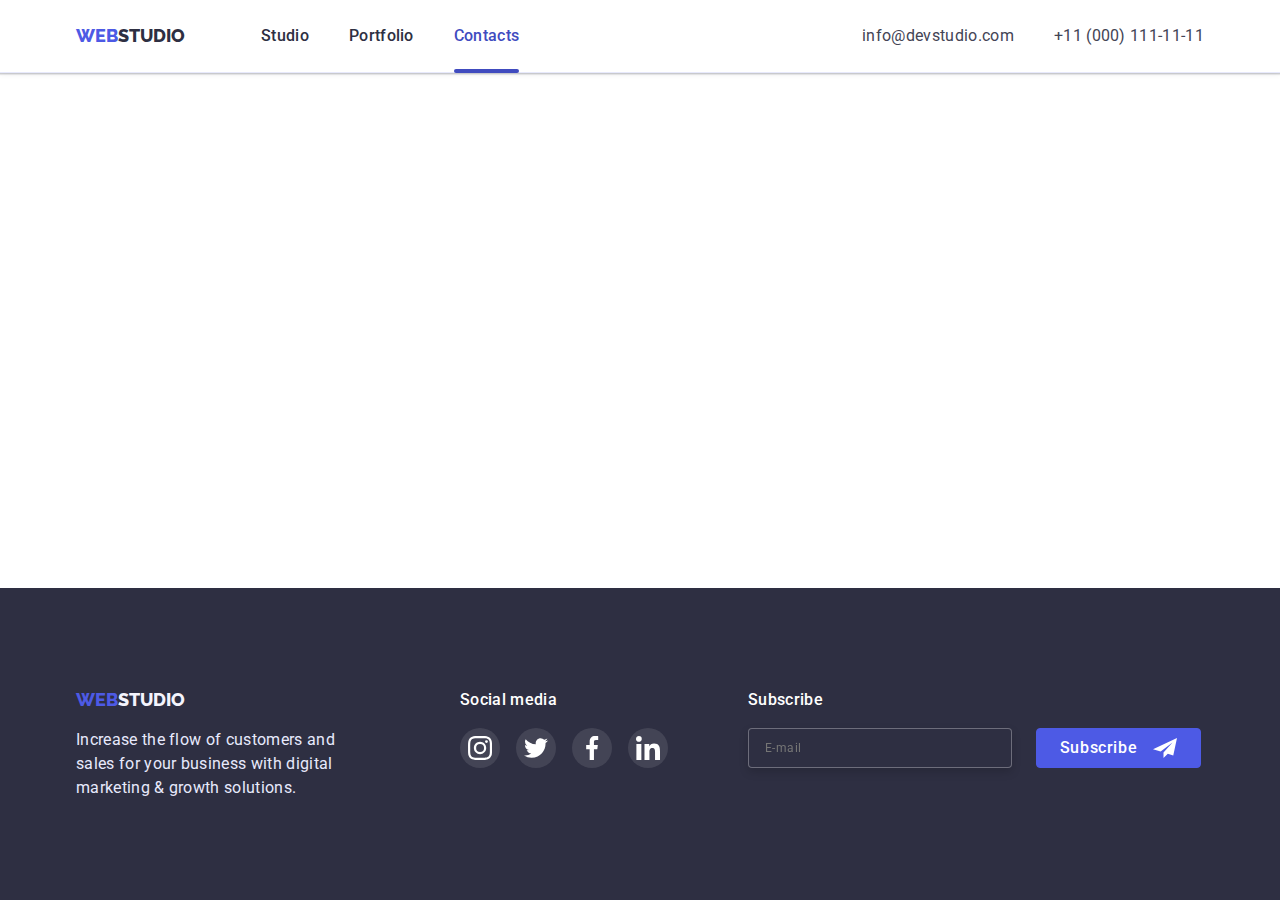
==== contacts.html @ edd35ef9 "git initial commit" ====
<!DOCTYPE html>
<html lang="en">
  <head>
    <meta charset="UTF-8" />
    <meta http-equiv="X-UA-Compatible" content="IE=edge" />
    <meta name="viewport" content="width=device-width, initial-scale=1.0" />
    <title>Main page</title>
    <link rel="preconnect" href="https://fonts.googleapis.com" />
    <link rel="preconnect" href="https://fonts.gstatic.com" crossorigin />
    <link
      href="https://fonts.googleapis.com/css2?family=Raleway:wght@800&family=Roboto:wght@400;500;700&display=swap"
      rel="stylesheet"
    />
    <link
      rel="stylesheet"
      href="https://cdnjs.cloudflare.com/ajax/libs/modern-normalize/1.1.0/modern-normalize.min.css"
    />
    <link rel="stylesheet" href="./css/styles.css" />
  </head>

  <body>
    <header class="header">
      <div class="container header-container">
        <nav class="header-navigation">
          <a class="logo-navigation" href="./index.html"
            >WEB<span class="logo">STUDIO</span></a
          >
          <ul class="header-list">
            <li class="header-list-item">
              <a class="nav-link" href="./index.html">Studio</a>
            </li>
            <li>
              <a class="nav-link" href="./portfolio.html">Portfolio</a>
            </li>
            <li>
              <a class="nav-link active" href="./contacts.html">Contacts</a>
            </li>
          </ul>
        </nav>

        <address class="header-address">
          <ul class="address-list">
            <li>
              <a class="address-link" href="mailto:info@devstudio.com"
                >info@devstudio.com</a
              >
            </li>
            <li>
              <a class="address-link" href="tel:+110001111111"
                >+11 (000) 111-11-11</a
              >
            </li>
          </ul>
        </address>
      </div>
    </header>
    <main></main>
    <!-- Page footer -->
    <footer class="footer">
      <div class="footer-container">
        <div class="footer-section">
          <a class="navi-footer link" href="./index.html"
            >WEB<span class="logo-footer">STUDIO</span></a
          >
          <p class="footer-text">
            Increase the flow of customers and sales for your business with
            digital marketing & growth solutions.
          </p>
        </div>
        <div class="footer-soc-section">
          <p class="footer-soc-text">Social media</p>
          <ul class="footer-soc-list">
            <li class="footer-soc-item">
              <a class="footer-soc-link link" href="">
                <svg class="footer-soc-icon" width="24px" height="24px">
                  <use href="./images/icons.svg#icon-instagram-2"></use>
                </svg>
              </a>
            </li>
            <li class="footer-soc-item">
              <a class="footer-soc-link link" href="">
                <svg class="footer-soc-icon" width="24px" height="24px">
                  <use href="./images/icons.svg#icon-twitter-1"></use>
                </svg>
              </a>
            </li>
            <li class="footer-soc-item">
              <a class="footer-soc-link link" href="">
                <svg class="footer-soc-icon" width="24px" height="24px">
                  <use href="./images/icons.svg#icon-facebook-1"></use>
                </svg>
              </a>
            </li>
            <li class="footer-soc-item">
              <a class="footer-soc-link link" href="">
                <svg class="footer-soc-icon" width="24px" height="24px">
                  <use href="./images/icons.svg#icon-linkedin-1"></use>
                </svg>
              </a>
            </li>
          </ul>
        </div>
        <div>
          <p class="footer-subscribe">Subscribe</p>
          <label>
            <input class="footer-email" type="Email" placeholder="E-mail" />
          </label>
        </div>
        <div class="footer-subscribe-btn">
          <button class="subscribe-btn">Subscribe
            <svg class="subscribe-btn-icon" width="24px" height="24px">
              <use href="./images/icons.svg#icon-Frame"></use>
            </svg>
          </button>
        </div>
      </div>
    </footer>
    <script src="./js/modal.js"></script>
  </body>
</html>
---- css/styles.css ----
:root {
  --primary-text-color: #434455;
  --secondary-text-color: #2e2f42;
  --footer-text-color: #e7e9fc;
  --primary-bg-color: #2e2f42;
  --hero-bg-color: rgba(46, 47, 66, 0.7);
  --light-mode-bg: #f4f4fd;
  --active-states-color: #4d5ae5;
  --pressed-state-color: #404bbf;
  --linear-gradient: linear-gradient(
    rgba(46, 47, 66, 0.7),
    rgba(46, 47, 66, 0.7)
  );
  --footer-item-activ: rgba(255, 255, 255, 0.1);
  --footer--item-pressed: #31d0aa;
  --light-slate: #8e8f99;
}

a {
  text-decoration: none;
}

ul {
  list-style: none;
  margin: 0;
  padding-left: 0;
}

p,
h1,
h2,
h3,
h4,
h5,
h6 {
  margin: 0;
}

button {
  cursor: pointer;
}

img {
  display: block;
}

body {
  display: flex;
  flex-direction: column;
  justify-content: space-between;
  min-height: 100vh;
  font-family: "Roboto", sans-serif;
  font-size: 16px;
  color: var(--primary-text-color);
  background-color: #fff;
  margin: 0;
}

.link {
  text-decoration: none;
}

.visually-hidden {
  position: absolute;
  white-space: nowrap;
  width: 1px;
  height: 1px;
  overflow: hidden;
  border: 0;
  padding: 0;
  clip: rect(0, 0, 0, 0);
  clip-path: inset(50%);
  margin: -1px;
}

.container {
  margin: 0 auto;
  padding: 0 15px;
  width: 1158px;
}

.header {
  background-color: #fff;
  border-bottom: 1px solid #e7e9fc;
  box-shadow: 0px 2px 1px rgba(46, 47, 66, 0.08),
    0px 1px 1px rgba(46, 47, 66, 0.16), 0px 1px 6px rgba(46, 47, 66, 0.08);
}

.logo-navigation {
  font-family: "Raleway", sans-serif;
  font-weight: 800;
  font-size: 18px;
  line-height: 1.33;
  text-transform: uppercase;
  color: #4d5ae5;
  margin-right: 76px;
}

.logo {
  color: #2e2f42;
}

.header-container {
  display: flex;
  align-items: center;
  height: 72px;
}

.header-navigation {
  display: flex;
  margin-right: auto;
}

.header-list {
  display: flex;
  gap: 40px;
}

.header-list-item {
  position: relative;
}

.active {
  display: flex;
  align-items: flex-end;
}

.active::after {
  content: "";
  width: 100%;
  height: 4px;
  border-radius: 2px;
  background-color: var(--pressed-state-color);
  position: absolute;
  bottom: -25px;
}

.header-address {
  display: flex;
  align-items: center;
}

.address-list {
  display: flex;
  gap: 40px;
  font-style: normal;
}

.nav-link {
  position: relative;
  font-weight: 500;
  font-size: 16px;
  line-height: 1.5;
  letter-spacing: 0.02em;
  color: var(--secondary-text-color);
  transition-property: color;
  transition-timing-function: cubic-bezier(0.4, 0, 0.2, 1);
  transition-duration: 250ms;
}

.nav-link:hover,
.nav-link:focus,
.nav-link.active {
  color: var(--pressed-state-color);
  }

.address-link:hover,
.address-link:focus {
  color: var(--pressed-state-color);
  }

.address-link {
  font-size: 16px;
  line-height: 1.5;
  letter-spacing: 0.02em;
  color: var(--primary-text-color);
  transition-property: color;
  transition-timing-function: cubic-bezier(0.4, 0, 0.2, 1);
  transition-duration: 250ms;
}

.hero-section {
  display: flex;
  align-items: center;
  text-align: center;
  min-height: 600px;
  max-width: 1440px;
  margin-right: auto;
  margin-left: auto;
  background-color: var(--primary-bg-color);
  background-image: var(--linear-gradient), url(../images/people-office.jpg);
  background-repeat: no-repeat;
  background-position: center;
  background-size: cover;
}

.hero-title {
  width: 496px;
  text-align: center;
  font-size: 56px;
  line-height: 1.07;
  letter-spacing: 0.02em;
  color: #fff;
  margin: 0 auto;
  margin-bottom: 48px;
}

.hero-button {
  font-family: inherit;
  background: var(--active-states-color);
  font-weight: 500;
  font-size: 16px;
  line-height: 24px;
  letter-spacing: 0.04em;
  color: #fff;
  border: none;
  padding: 16px 32px;
  box-shadow: 0px 4px 4px rgba(0, 0, 0, 0.15);
  border-radius: 4px;
  transition-property: background-color, box-shadow;
  transition-timing-function: cubic-bezier(0.4, 0, 0.2, 1);
  transition-duration: 250ms;
}

.hero-button:hover,
.hero-button:focus {
  background-color: var(--pressed-state-color);
  box-shadow: 0px 4px 4px rgba(0, 0, 0, 0.15);
  }

.backdrop {
  position: fixed;
  top: 0;
  width: 100%;
  height: 100%;
  background-color: rgba(46, 47, 66, 0.4);
  transition-timing-function: cubic-bezier(0.4, 0, 0.2, 1);
  transition-duration: 250ms;
}

.modal {
  position: absolute;
  top: 50%;
  left: 50%;
  transform: translate(-50%, -50%);
  width: 408px;
  min-height: 576px;
  background: #fcfcfc;
  box-shadow: 0px 1px 1px rgba(0, 0, 0, 0.14), 0px 1px 3px rgba(0, 0, 0, 0.12),
    0px 2px 1px rgba(0, 0, 0, 0.2);
  border-radius: 4px;
  padding: 24px;
}

.modal-close {
  display: flex;
  align-items: center;
  justify-content: center;
  width: 24px;
  height: 24px;
  border-radius: 50%;
  background: var(--footer-text-color);
  border: 1px solid rgba(0, 0, 0, 0.1);
  margin-left: auto;
  padding: 0;
  transition-property: background-color, fill;
  transition-timing-function: cubic-bezier(0.4, 0, 0.2, 1);
  transition-duration: 250ms;
}

.modal-close:is(:hover, :focus) {
  background-color: var(--active-states-color);
  fill: #fff;
  }

.features-section {
  padding-top: 120px;
  padding-bottom: 120px;
}

.features-rectangle {
  display: flex;
  align-items: center;
  justify-content: center;
  width: 264px;
  height: 112px;
  background: #f4f4fd;
  border-radius: 4px;
  margin-bottom: 8px;
}

.features-icons {
  width: 64px;
  height: 64px;
  fill: currentColor;
}

.features-subtitle,
.team-subtitle,
.filter-subtitle {
  font-weight: 500;
  font-size: 20px;
  line-height: 1.2;
  letter-spacing: 0.02em;
  color: var(--secondary-text-color);
  margin: 0 0 8px 0;
}

.features-list {
  display: flex;
  gap: 24px;
}

.features-item {
  width: 264px;
}

.features-text {
  font-size: 16px;
  line-height: 1.5;
  letter-spacing: 0.02em;
  color: var(--primary-text-color);
}

.doing-section {
  padding-bottom: 120px;
}

.doing-title {
  font-weight: 700;
  font-size: 36px;
  line-height: 1.11;
  letter-spacing: 0.02em;
  text-align: center;
  color: var(--secondary-text-color);
  margin-bottom: 72px;
}

.doing-list {
  display: flex;
  align-items: center;
  gap: 24px;
}

.team-section {
  padding-top: 120px;
  padding-bottom: 120px;
  background-color: var(--light-mode-bg);
}

.team-title {
  font-weight: 700;
  font-size: 36px;
  line-height: 1.11;
  letter-spacing: 0.02em;
  text-align: center;
  color: var(--secondary-text-color);
}

.team-title {
  background-color: var(--light-mode-bg);
  margin-bottom: 72px;
}

.team-list {
  display: flex;
  text-align: center;
  background: var(--light-mode-bg);
  gap: 24px;
}

.team-item {
  background: #fff;
  box-shadow: 0px 1px 6px rgba(46, 47, 66, 0.08),
    0px 1px 1px rgba(46, 47, 66, 0.16), 0px 2px 1px rgba(46, 47, 66, 0.08);
  border-radius: 0px 0px 4px 4px;
}

.team-card {
  padding: 32px 16px;
}

.team-subtitle {
  margin-bottom: 8px;
}

.team-text {
  font-size: 16px;
  line-height: 1.5;
  letter-spacing: 0.02em;
  color: var(--primary-text-color);
  margin-bottom: 8px;
}

.team-soc-list {
  display: flex;
  justify-content: center;
  gap: 24px;
}

.team-soc-item {
  width: 40px;
  height: 40px;
}

.team-soc-link {
  display: flex;
  align-items: center;
  justify-content: center;
  width: 100%;
  height: 100%;
  border-radius: 50%;
  border-color: var(--active-states-color);
  background-color: var(--active-states-color);
  transition-property: background-color;
  transition-timing-function: cubic-bezier(0.4, 0, 0.2, 1);
  transition-duration: 250ms;
}

.team-soc-link:is(:hover, :focus) {
  background-color: var(--pressed-state-color);
}

.team-soc-icon {
  width: 16px;
  height: 16px;
  fill: #fff;
}

.customers-section {
  padding-top: 130px;
  padding-bottom: 120px;
}

.customers-title {
  font-weight: 700;
  font-size: 36px;
  line-height: 40px;
  text-align: center;
  margin-bottom: 72px;
}

.customers-list {
  display: flex;
  align-items: center;
  justify-content: center;
  gap: 24px;
}

.customers-item {
  width: 168px;
  height: 88px;
}

.customers-client-link:is(:hover, :focus) {
  border-color: var(--pressed-state-color);
}

.customers-client-link:is(:hover, :focus) .customers-client-icon {
  fill: var(--pressed-state-color);
}

.customers-client-link {
  display: flex;
  align-items: center;
  justify-content: center;
  width: 100%;
  height: 100%;
  border: 1px solid var(--light-slate);
  border-radius: 4px;
  color: var(--light-slate);
  transition-property: color, fill;
  transition-timing-function: cubic-bezier(0.4, 0, 0.2, 1);
  transition: 250ms;
}

.customers-client-icon {
  display: flex;
  align-items: center;
  justify-content: center;
  fill: currentColor;
}

.card-content {
  padding: 32px 16px;
  border-right: 1px solid #e7e9fc;
  border-bottom: 1px solid #e7e9fc;
  border-left: 1px solid #e7e9fc;
}

.filter-section {
  padding-top: 96px;
  padding-bottom: 120px;
}

.filter-button-list {
  display: flex;
  justify-content: center;
  margin-bottom: 72px;
  gap: 48px 24px;
}

.filter-button:hover,
.filter-button:focus {
  color: #fff;
  background-color: var(--pressed-state-color);
  box-shadow: 0px 3px 1px rgba(0, 0, 0, 0.1), 0px 2px 1px rgba(0, 0, 0, 0.08),
    0px 2px 2px rgba(0, 0, 0, 0.12);
  border: solid 1px var(--pressed-state-color);
}

.filter-button {
  font-family: inherit;
  font-weight: 500;
  font-size: 16px;
  line-height: 1.5;
  letter-spacing: 0.04em;
  color: var(--active-states-color);
  background: var(--light-mode-bg);
  border: 1px solid #e7e9fc;
  border-radius: 4px;
  padding: 12px 24px;
  transition-property: box-shadow, background-color, border;
  transition-timing-function: cubic-bezier(0.4, 0, 0.2, 1);
  transition-duration: 250ms;
}

.filter-list {
  display: flex;
  flex-wrap: wrap;
  gap: 48px 24px;
}


.filter-list-item {
  position: relative;
  box-shadow: 0px 1px 6px rgba(46, 47, 66, 0.08);
  width: calc((100% - 48px) / 3);
}

.filter-list-link:is(:hover, :focus) .filter-cover-text {
  transform: translateY(0);
}

.filter-cover-wrap {
  position: relative;
  overflow: hidden;
}

.filter-list-link {
  transition-property: box-shadow;
  transition-timing-function: cubic-bezier(0.4, 0, 0.2, 1);
  transition-duration: 250ms;
}

.filter-list-link:hover,
.filter-list-link:focus {
  display: block;
  transform: translateY(0);
  box-shadow: 0px 1px 6px rgba(46, 47, 66, 0.08),
    0px 1px 1px rgba(46, 47, 66, 0.16), 0px 2px 1px rgba(46, 47, 66, 0.08);
}

.footer-list-link {
  transition-property: box-shadow;
  transition-timing-function: cubic-bezier(0.4, 0, 0.2, 1);
  transition-duration: 250ms;
}

.filter-cover-text {
  position: absolute;
  top: 0;
  font-weight: 400;
  font-size: 16px;
  line-height: 1.5;
  letter-spacing: 0.02em;
  color: #f4f4fd;
  background-color: var(--active-states-color);
  padding: 40px 32px;
  height: 100%;
  transform: translateY(100%);
  transition-property: color;
  transition: cubic-bezier(0.4, 0, 0.2, 1);
  transition-duration: 250ms;
}

.filter-subtitle {
  margin-bottom: 8px;
}

.filter-text {
  font-size: 16px;
  line-height: 1.5;
  letter-spacing: 0.02em;
  color: var(--primary-text-color);
}

.footer {
  padding: 100px 0;
  background: var(--primary-bg-color);
}

.footer-container {
  display: flex;
  width: 1158px;
  margin: 0 auto;
  padding: 0 15px;
}

.footer-section {
  margin-right: 120px;
}

.navi-footer {
  font-family: "Raleway", sans-serif;
  font-weight: 800;
  font-size: 18px;
  line-height: 1.33;
  text-transform: uppercase;
  color: #4d5ae5;
}

.logo-footer {
  color: #f4f4fd;
}

.footer-text {
  font-size: 16px;
  line-height: 1.5;
  letter-spacing: 0.02em;
  color: var(--footer-text-color);
  width: 264px;
  margin-top: 16px;
}

.footer-soc-section {
  margin-right: 80px;
}

.footer-soc-text {
  font-weight: 500;
  font-size: 16px;
  line-height: 1.5;
  letter-spacing: 0.02em;
  color: #ffffff;
  margin-bottom: 16px;
}

.footer-soc-list {
  display: flex;
  gap: 16px;
}

.footer-soc-item {
  width: 40px;
  height: 40px;
}

.footer-soc-link:hover,
.footer-soc-link:focus {
  background-color: var(--footer--item-pressed);
}

.footer-soc-link {
  display: flex;
  align-items: center;
  justify-content: center;
  width: 100%;
  height: 100%;
  border-radius: 50%;
  background-color: var(--footer-item-activ);
  transition-property: background-color;
  transition: cubic-bezier(0.4, 0, 0.2, 1);
  transition-duration: 250ms;
}

.footer-soc-icon {
  fill: #fff;
}

.footer-subscribe {
  font-weight: 500;
  font-size: 16px;
  line-height: 1.5;
  letter-spacing: 0.02em;
  color: #ffffff;
  margin-bottom: 16px;
}
.footer-email {
  width: 264px;
  height: 40px;
  font-weight: 400;
  font-size: 12px;
  line-height: 1.2;
  letter-spacing: 0.04em;
  background-color: var(--primary-bg-color);
  color: rgba(255, 255, 255, 0.6);
  border: 1px solid rgba(255, 255, 255, 0.3);
  filter: drop-shadow(0px 4px 4px rgba(0, 0, 0, 0.15));
  border-radius: 4px;
  padding-left: 16px;
  margin-right: 24px;
}

.footer-subscribe-btn {
  padding-top: 40px;
}

.subscribe-btn {
  display: flex;
  align-items: center;
  justify-content: center;
  width: 165px;
  height: 40px;
  background: var(--active-states-color);
  border-radius: 4px;
  border: 1px solid var(--active-states-color);
  transition-property: background-color, box-shadow, border;
  transition: cubic-bezier(0.4, 0, 0.2, 1);
  transition-duration: 250ms;
  font-weight: 500;
  font-size: 16px;
  line-height: 1.2;
  letter-spacing: 0.04em;
  color: #ffffff;
  gap: 16px;
}

.subscribe-btn:is(:hover, :focus) {
  background-color: var(--pressed-state-color);
  box-shadow: 0px 4px 4px rgba(0, 0, 0, 0.15);
}

.subscribe-btn-icon {
  fill: #fff;
}

.is-hidden {
  opacity: 0;
  visibility: hidden;
  pointer-events: none;
}
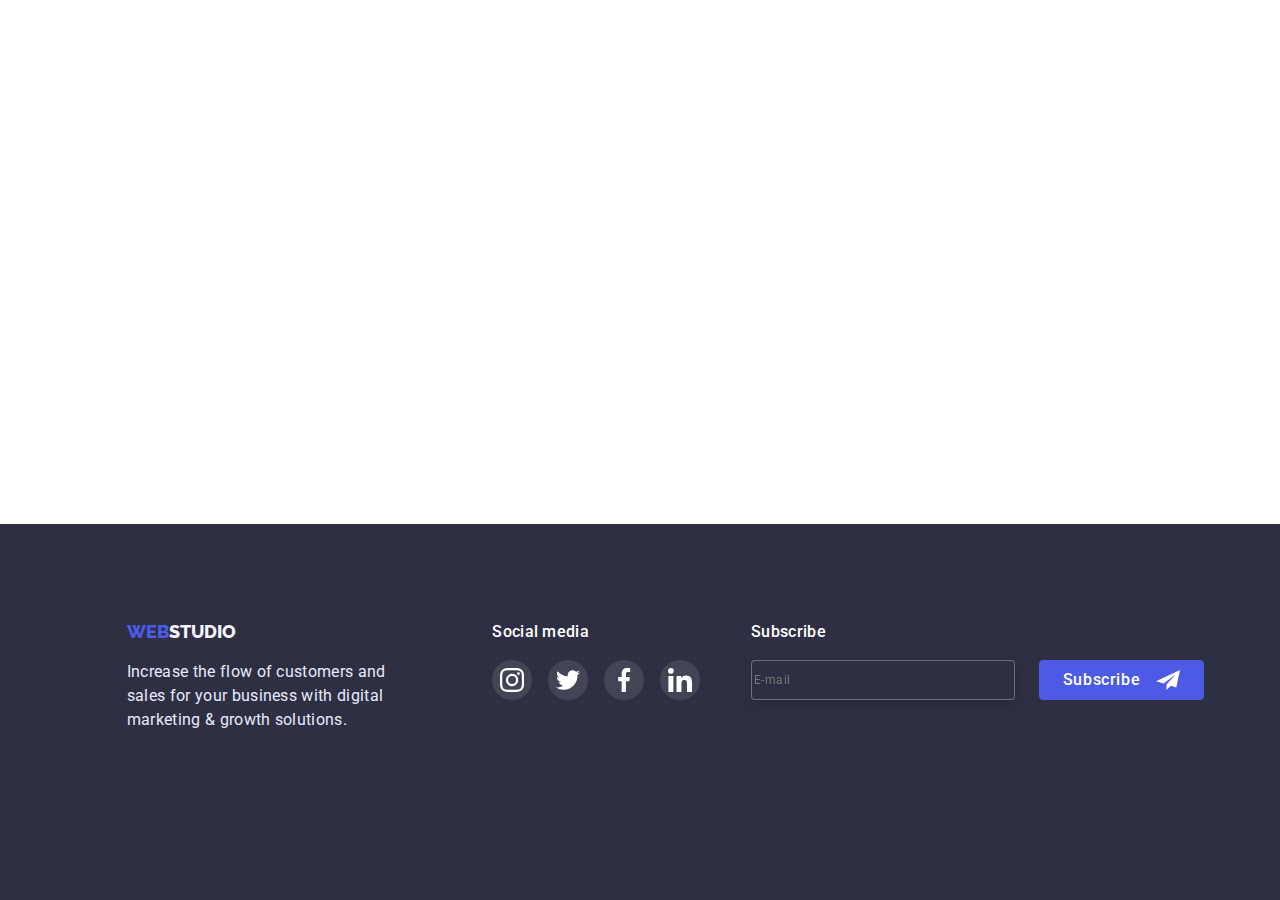
==== commit 077d332b: "fix" ====
--- a/contacts.html
+++ b/contacts.html
@@ -19,7 +19,7 @@
   </head>
 
   <body>
-    <header class="header">
+    <!-- <header class="header">
       <div class="container header-container">
         <nav class="header-navigation">
           <a class="logo-navigation" href="./index.html"
@@ -53,7 +53,7 @@
           </ul>
         </address>
       </div>
-    </header>
+    </header> -->
     <main></main>
     <!-- Page footer -->
     <footer class="footer">
@@ -102,16 +102,19 @@
         </div>
         <div>
           <p class="footer-subscribe">Subscribe</p>
-          <label>
-            <input class="footer-email" type="Email" placeholder="E-mail" />
-          </label>
-        </div>
-        <div class="footer-subscribe-btn">
-          <button class="subscribe-btn">Subscribe
-            <svg class="subscribe-btn-icon" width="24px" height="24px">
-              <use href="./images/icons.svg#icon-Frame"></use>
-            </svg>
-          </button>
+          <form class="footer-form">
+            <input
+              class="footer-email"
+              type="Email"
+              name="Email"
+              placeholder="E-mail"
+            />
+            <button class="subscribe-btn">
+              Subscribe
+              <svg class="subscribe-btn-icon" width="24px" height="24px">
+                <use href="./images/icons.svg#icon-Frame"></use>
+              </svg>
+            </button>
         </div>
       </div>
     </footer>
--- a/css/styles.css
+++ b/css/styles.css
@@ -16,6 +16,12 @@
   --light-slate: #8e8f99;
 }
 
+img {
+  display: block;
+  width: 100%;
+  height: auto;
+}
+
 a {
   text-decoration: none;
 }
@@ -76,7 +82,6 @@
 .container {
   margin: 0 auto;
   padding: 0 15px;
-  width: 1158px;
 }
 
 .header {
@@ -162,12 +167,12 @@
 .nav-link:focus,
 .nav-link.active {
   color: var(--pressed-state-color);
-  }
+}
 
 .address-link:hover,
 .address-link:focus {
   color: var(--pressed-state-color);
-  }
+}
 
 .address-link {
   font-size: 16px;
@@ -182,9 +187,10 @@
 .hero-section {
   display: flex;
   align-items: center;
+  justify-content: center;
   text-align: center;
-  min-height: 600px;
-  max-width: 1440px;
+  width: 100%;
+  min-height: 432px;
   margin-right: auto;
   margin-left: auto;
   background-color: var(--primary-bg-color);
@@ -195,14 +201,14 @@
 }
 
 .hero-title {
-  width: 496px;
+  max-width: 319px;
   text-align: center;
-  font-size: 56px;
+  font-size: 36px;
   line-height: 1.07;
   letter-spacing: 0.02em;
   color: #fff;
   margin: 0 auto;
-  margin-bottom: 48px;
+  margin-bottom: 72px;
 }
 
 .hero-button {
@@ -226,60 +232,18 @@
 .hero-button:focus {
   background-color: var(--pressed-state-color);
   box-shadow: 0px 4px 4px rgba(0, 0, 0, 0.15);
-  }
-
-.backdrop {
-  position: fixed;
-  top: 0;
-  width: 100%;
-  height: 100%;
-  background-color: rgba(46, 47, 66, 0.4);
-  transition-timing-function: cubic-bezier(0.4, 0, 0.2, 1);
-  transition-duration: 250ms;
-}
-
-.modal {
-  position: absolute;
-  top: 50%;
-  left: 50%;
-  transform: translate(-50%, -50%);
-  width: 408px;
-  min-height: 576px;
-  background: #fcfcfc;
-  box-shadow: 0px 1px 1px rgba(0, 0, 0, 0.14), 0px 1px 3px rgba(0, 0, 0, 0.12),
-    0px 2px 1px rgba(0, 0, 0, 0.2);
-  border-radius: 4px;
-  padding: 24px;
-}
-
-.modal-close {
-  display: flex;
-  align-items: center;
-  justify-content: center;
-  width: 24px;
-  height: 24px;
-  border-radius: 50%;
-  background: var(--footer-text-color);
-  border: 1px solid rgba(0, 0, 0, 0.1);
-  margin-left: auto;
-  padding: 0;
-  transition-property: background-color, fill;
-  transition-timing-function: cubic-bezier(0.4, 0, 0.2, 1);
-  transition-duration: 250ms;
-}
-
-.modal-close:is(:hover, :focus) {
-  background-color: var(--active-states-color);
-  fill: #fff;
-  }
+}
 
 .features-section {
   padding-top: 120px;
-  padding-bottom: 120px;
+}
+
+.features-container {
+  padding: 0 15px;
 }
 
 .features-rectangle {
-  display: flex;
+  display: none;
   align-items: center;
   justify-content: center;
   width: 264px;
@@ -308,21 +272,37 @@
 
 .features-list {
   display: flex;
-  gap: 24px;
+  flex-wrap: wrap;
+  max-width: 428px;
+  margin: 0 auto;
 }
 
 .features-item {
-  width: 264px;
+  padding-bottom: 72px;
+}
+
+.features-item:last-child {
+  padding-bottom: 96px;
+}
+
+.features-subtitle {
+  text-align: center;
+  font-weight: 700;
+  font-size: 36px;
+  line-height: 1.1;
+  letter-spacing: 0.02em;
 }
 
 .features-text {
+  font-weight: 500;
   font-size: 16px;
   line-height: 1.5;
   letter-spacing: 0.02em;
-  color: var(--primary-text-color);
+  color: #434455;
 }
 
 .doing-section {
+  display: none;
   padding-bottom: 120px;
 }
 
@@ -364,9 +344,11 @@
 
 .team-list {
   display: flex;
+  justify-content: center;
+  flex-wrap: wrap;
   text-align: center;
   background: var(--light-mode-bg);
-  gap: 24px;
+  gap: 72px;
 }
 
 .team-item {
@@ -444,7 +426,8 @@
   display: flex;
   align-items: center;
   justify-content: center;
-  gap: 24px;
+  gap: 72px 16px;
+  flex-wrap: wrap;
 }
 
 .customers-item {
@@ -479,6 +462,9 @@
   align-items: center;
   justify-content: center;
   fill: currentColor;
+  transition-property: fill;
+  transition-timing-function: cubic-bezier(0.4, 0, 0.2, 1);
+  transition: 250ms;
 }
 
 .card-content {
@@ -489,15 +475,17 @@
 }
 
 .filter-section {
-  padding-top: 96px;
-  padding-bottom: 120px;
+  padding-top: 64px;
+  padding-bottom: 96px;
 }
 
 .filter-button-list {
   display: flex;
-  justify-content: center;
+  justify-content: flex-start;
   margin-bottom: 72px;
-  gap: 48px 24px;
+  gap: 24px;
+  flex-wrap: wrap;
+  max-width: 318px;
 }
 
 .filter-button:hover,
@@ -528,14 +516,13 @@
 .filter-list {
   display: flex;
   flex-wrap: wrap;
-  gap: 48px 24px;
-}
-
+  gap: 48px 0;
+}
 
 .filter-list-item {
   position: relative;
   box-shadow: 0px 1px 6px rgba(46, 47, 66, 0.08);
-  width: calc((100% - 48px) / 3);
+  width: 100%;
 }
 
 .filter-list-link:is(:hover, :focus) .filter-cover-text {
@@ -579,7 +566,6 @@
   padding: 40px 32px;
   height: 100%;
   transform: translateY(100%);
-  transition-property: color;
   transition: cubic-bezier(0.4, 0, 0.2, 1);
   transition-duration: 250ms;
 }
@@ -596,28 +582,240 @@
 }
 
 .footer {
-  padding: 100px 0;
+  padding: 96px 0;
   background: var(--primary-bg-color);
 }
 
+.backdrop {
+  position: fixed;
+  top: 0;
+  width: 100%;
+  height: 100%;
+  background-color: rgba(46, 47, 66, 0.4);
+  transition-timing-function: cubic-bezier(0.4, 0, 0.2, 1);
+  transition-duration: 250ms;
+}
+
+.modal {
+  position: absolute;
+  top: 50%;
+  left: 50%;
+  transform: translate(-50%, -50%);
+  width: 392px;
+  min-height: 576px;
+  background: #fcfcfc;
+  box-shadow: 0px 1px 1px rgba(0, 0, 0, 0.14), 0px 1px 3px rgba(0, 0, 0, 0.12),
+    0px 2px 1px rgba(0, 0, 0, 0.2);
+  border-radius: 4px;
+  padding: 24px;
+}
+
+.modal-close {
+  display: flex;
+  align-items: center;
+  justify-content: center;
+  width: 24px;
+  height: 24px;
+  border-radius: 50%;
+  background: var(--footer-text-color);
+  border: 1px solid rgba(0, 0, 0, 0.1);
+  margin-left: auto;
+  margin-bottom: 24px;
+  padding: 0;
+  transition-property: background-color, fill;
+  transition-timing-function: cubic-bezier(0.4, 0, 0.2, 1);
+  transition-duration: 250ms;
+}
+
+.modal-close:is(:hover, :focus) {
+  background-color: var(--active-states-color);
+  fill: #fff;
+}
+
+.modal-title {
+  font-weight: 500;
+  font-size: 16px;
+  line-height: 1.5;
+  text-align: center;
+  letter-spacing: 0.02em;
+  color: #2e2f42;
+  margin-bottom: 16px;
+}
+
+.modal-field {
+  margin-bottom: 8px;
+}
+
+.input-wrap {
+  position: relative;
+  margin-bottom: 8px;
+}
+
+.input-wrap-textarea {
+  padding-bottom: 16px;
+}
+
+.modal-input-name {
+  font-weight: 400;
+  font-size: 12px;
+  line-height: 1.3px;
+  color: #8e8f99;
+  margin-bottom: 4px;
+}
+
+.modal-input {
+  width: 100%;
+  height: 40px;
+  border: 1px solid rgba(33, 33, 33, 0.2);
+  border-radius: 4px;
+  background-color: transparent;
+  padding-left: 38px;
+  font-weight: 400;
+  font-size: 12px;
+  line-height: 1.3;
+  letter-spacing: 0.04em;
+  outline: transparent;
+  transition-property: background-color, border-color;
+  transition-timing-function: cubic-bezier(0.4, 0, 0.2, 1);
+  transition-duration: 250ms;
+}
+
+.modal-input:focus {
+  border-color: var(--active-states-color);
+}
+
+.modal-input:focus + .modal-icon {
+  fill: var(--active-states-color);
+}
+
+.modal-icon {
+  position: absolute;
+  left: 16px;
+  top: 50%;
+  transform: translateY(-50%);
+  transition-property: fill;
+  transition-timing-function: cubic-bezier(0.4, 0, 0.2, 1);
+  transition-duration: 250ms;
+}
+
+.modal-input-text {
+  display: block;
+  font-weight: 400;
+  font-size: 12px;
+  letter-spacing: 0.04em;
+  color: #8e8f99;
+  border-radius: 4px;
+  background-color: transparent;
+  margin-bottom: 4px;
+}
+
+.modal-input-textarea {
+  display: block;
+  min-width: 100%;
+  height: 120px;
+  border: 1px solid rgba(33, 33, 33, 0.2);
+  border-radius: 4px;
+  resize: none;
+  font-weight: 400;
+  font-size: 12px;
+  line-height: 1.3;
+  letter-spacing: 0.04em;
+  outline: transparent;
+  padding: 8px 16px;
+}
+
+.modal-input-textarea:focus {
+  border-color: var(--active-states-color);
+}
+
+.modal-button {
+  font-weight: 500;
+  font-size: 16px;
+  line-height: 1.5;
+  display: flex;
+  align-items: center;
+  justify-content: center;
+  text-align: center;
+  letter-spacing: 0.04em;
+  color: #ffffff;
+  min-width: 169px;
+  height: 56px;
+  background: #4d5ae5;
+  box-shadow: 0px 4px 4px rgba(0, 0, 0, 0.15);
+  border: 1px solid #4d5ae5;
+  border-radius: 4px;
+  margin: 0 auto;
+  padding: 16px 32px;
+  transition-property: background-color, border-color;
+  transition-timing-function: cubic-bezier(0.4, 0, 0.2, 1);
+  transition-duration: 250ms;
+}
+
+.policy {
+  margin-bottom: 24px;
+}
+
+.check-text {
+  display: flex;
+  font-weight: 400;
+  font-size: 12px;
+  line-height: 1.3;
+  letter-spacing: 0.04em;
+  color: #757575;
+}
+
+.check-text span {
+  width: 16px;
+  height: 16px;
+  border: 1.25px solid #2e2f42;
+  border-radius: 2px;
+  display: flex;
+  align-items: center;
+  justify-content: center;
+  fill: transparent;
+  margin-right: 8px;
+  transition-duration: 250ms;
+}
+
+.check-text-link {
+  text-decoration: underline;
+  color: #4d5ae5;
+  margin-left: 3px;
+}
+
+.input-check:checked + .check-text span {
+  border: none;
+  background-color: var(--pressed-state-color);
+  fill: #f4f4fd;
+}
+
+.modal-button:is(:hover, :focus) {
+  background-color: var(--pressed-state-color);
+}
 .footer-container {
   display: flex;
-  width: 1158px;
+  flex-direction: column;
+  max-width: 1158px;
   margin: 0 auto;
   padding: 0 15px;
 }
 
 .footer-section {
   margin-right: 120px;
+  margin: 0 auto;
+  text-align: center;
 }
 
 .navi-footer {
+  display: block;
   font-family: "Raleway", sans-serif;
   font-weight: 800;
   font-size: 18px;
   line-height: 1.33;
   text-transform: uppercase;
   color: #4d5ae5;
+  margin: 0 auto;
+  margin-bottom: 16px;
 }
 
 .logo-footer {
@@ -630,11 +828,12 @@
   letter-spacing: 0.02em;
   color: var(--footer-text-color);
   width: 264px;
-  margin-top: 16px;
+  text-align: start;
+  padding-bottom: 72px;
 }
 
 .footer-soc-section {
-  margin-right: 80px;
+  margin: 0 auto;
 }
 
 .footer-soc-text {
@@ -644,11 +843,13 @@
   letter-spacing: 0.02em;
   color: #ffffff;
   margin-bottom: 16px;
+  text-align: center;
 }
 
 .footer-soc-list {
   display: flex;
   gap: 16px;
+  padding-bottom: 72px;
 }
 
 .footer-soc-item {
@@ -678,7 +879,14 @@
   fill: #fff;
 }
 
+.footer-form {
+  display: flex;
+  align-items: center;
+  flex-direction: column;
+}
+
 .footer-subscribe {
+  text-align: center;
   font-weight: 500;
   font-size: 16px;
   line-height: 1.5;
@@ -687,7 +895,8 @@
   margin-bottom: 16px;
 }
 .footer-email {
-  width: 264px;
+  margin: 0 auto;
+  max-width: 396px;
   height: 40px;
   font-weight: 400;
   font-size: 12px;
@@ -698,12 +907,8 @@
   border: 1px solid rgba(255, 255, 255, 0.3);
   filter: drop-shadow(0px 4px 4px rgba(0, 0, 0, 0.15));
   border-radius: 4px;
-  padding-left: 16px;
-  margin-right: 24px;
-}
-
-.footer-subscribe-btn {
-  padding-top: 40px;
+  margin-bottom: 16px;
+  width: 100%;
 }
 
 .subscribe-btn {
@@ -728,6 +933,7 @@
 
 .subscribe-btn:is(:hover, :focus) {
   background-color: var(--pressed-state-color);
+  border: 1px solid var(--pressed-state-color);
   box-shadow: 0px 4px 4px rgba(0, 0, 0, 0.15);
 }
 
@@ -740,3 +946,307 @@
   visibility: hidden;
   pointer-events: none;
 }
+
+@media screen and (min-width: 480px) {
+  .container {
+    margin: 0 auto;
+    padding: 0 15px;
+  }
+
+  .hero-section {
+    min-height: 436px;
+  }
+
+  .hero-title {
+    text-align: center;
+    font-size: 36px;
+    line-height: 1.07;
+    letter-spacing: 0.02em;
+    color: #fff;
+    margin: 0 auto;
+    margin-bottom: 72px;
+  }
+
+  .features-list {
+    display: flex;
+    flex-wrap: wrap;
+    padding-bottom: 0;
+    width: calc((100% - 24) / 2);
+  }
+
+  .features-item:last-child {
+    padding-bottom: 96px;
+  }
+
+  .features-subtitle {
+    text-align: center;
+    font-weight: 700;
+    font-size: 36px;
+    line-height: 1.1;
+    letter-spacing: 0.02em;
+  }
+
+  .features-rectangle {
+    display: none;
+  }
+
+  .team-list {
+    gap: 72px 24px;
+  }
+
+  .customers-list {
+    margin: 0 auto;
+    max-width: 552px;
+  }
+
+  .filter-button-list {
+    max-width: 428px;
+  }
+
+  .modal {
+    width: 408px;
+  }
+}
+
+@media screen and (min-width: 768px) {
+  .banner-container {
+    margin: 0 auto;
+    padding: 0 15px;
+  }
+
+  .hero-section {
+    min-height: 436px;
+    width: 100%;
+  }
+
+  .hero-title {
+    max-width: 496px;
+    text-align: center;
+    font-size: 56px;
+    line-height: 1.07;
+    letter-spacing: 0.02em;
+    color: #fff;
+    margin-bottom: 40px;
+  }
+
+  .features-container {
+    max-width: 736px;
+    margin: 0 auto;
+  }
+
+  .features-list {
+    display: flex;
+    align-items: center;
+    justify-content: center;
+    flex-wrap: wrap;
+    min-width: 736px;
+  }
+
+  .features-item {
+    max-width: 356px;
+    width: calc((100% - 24) / 2);
+    padding-bottom: 72px;
+  }
+
+  .features-item:last-child {
+    padding-bottom: 72px;
+  }
+
+  .features-subtitle {
+    text-align: start;
+  }
+
+  .features-rectangle {
+    display: none;
+  }
+
+  .team-container {
+    margin: 0 auto;
+    max-width: 552px;
+  }
+
+  .team-list {
+    max-width: 100%;
+  }
+
+  .team-item {
+    width: calc((100% - 24px) / 2);
+  }
+
+  .customers-list {
+    flex-wrap: wrap;
+    max-width: 552px;
+    margin: 0 auto;
+  }
+
+  .filter-list {
+    display: flex;
+    flex-wrap: wrap;
+    gap: 72px 24px;
+    margin: 0 auto;
+  }
+
+  .filter-list-item {
+    width: calc((100% - 24px) / 2);
+  }
+
+  .filter-section {
+    padding-top: 64px;
+    padding-bottom: 96px;
+  }
+
+  .filter-button-list {
+    min-width: 586px;
+    justify-content: center;
+    margin-bottom: 64px;
+    max-width: 100%;
+  }
+
+  .footer-container {
+    flex-wrap: wrap;
+    flex-direction: row;
+    max-width: 552px;
+  }
+
+  .footer-section {
+    text-align: start;
+  }
+
+  .footer-soc-text {
+    text-align: start;
+  }
+
+  .footer-form {
+    flex-direction: row;
+    align-items: unset;
+  }
+
+  .footer-subscribe {
+    text-align: start;
+  }
+
+  .footer-email {
+    display: flex;
+    margin-right: 24px;
+    width: 264px;
+  }
+}
+@media screen and (min-width: 1200px) {
+  .container {
+    margin: 0 auto;
+    padding: 0 15px;
+    max-width: 1158px;
+  }
+
+  .team-section > .container {
+    max-width: 1158px;
+  }
+
+  .features-container {
+    max-width: 1158px;
+  }
+
+  .hero-section {
+    min-height: 600px;
+    max-width: 1440px;
+  }
+
+  .hero-title {
+    margin-bottom: 48px;
+  }
+
+  .features-section {
+    padding-bottom: 0;
+  }
+
+  .features-list {
+    max-width: 100%;
+    flex-wrap: nowrap;
+    padding-bottom: 120px;
+    gap: 24px;
+  }
+
+  .features-item:last-child {
+    padding-bottom: 0;
+  }
+
+  .features-rectangle {
+    display: flex;
+    align-items: center;
+    justify-content: center;
+    padding-bottom: 0;
+  }
+
+  .features-text {
+    font-weight: 400;
+    font-size: 16px;
+    line-height: 1.5;
+    letter-spacing: 0.02em;
+    color: #434455;
+  }
+
+  .team-list {
+    display: flex;
+    justify-content: center;
+    text-align: center;
+    background: var(--light-mode-bg);
+    gap: 24px;
+    flex-wrap: nowrap;
+  }
+
+  .filter-list {
+    display: flex;
+    justify-content: center;
+    flex-wrap: wrap;
+    gap: 48px 24px;
+  }
+
+  .features-item {
+    max-width: 264px;
+    padding-bottom: 0;
+  }
+
+  .filter-list-item {
+    width: calc((100% - 48px) / 3);
+  }
+
+  .features-subtitle {
+    text-align: start;
+    font-weight: 500;
+    font-size: 20px;
+    line-height: 1.2px;
+    letter-spacing: 0.02em;
+    color: #2e2f42;
+    padding: 8px 0;
+  }
+
+  .features-text {
+    font-size: 16px;
+    line-height: 1.5;
+    letter-spacing: 0.02em;
+    color: var(--primary-text-color);
+  }
+
+  .doing-section {
+    display: block;
+  }
+
+  .team-list {
+    display: flex;
+    text-align: center;
+    background: var(--light-mode-bg);
+    gap: 24px;
+  }
+
+  .customers-list {
+    max-width: 1158px;
+    margin: 0 auto;
+  }
+
+  .footer-container {
+    display: flex;
+    max-width: 1158px;
+    margin: 0 auto;
+    padding: 0 15px;
+  }
+}
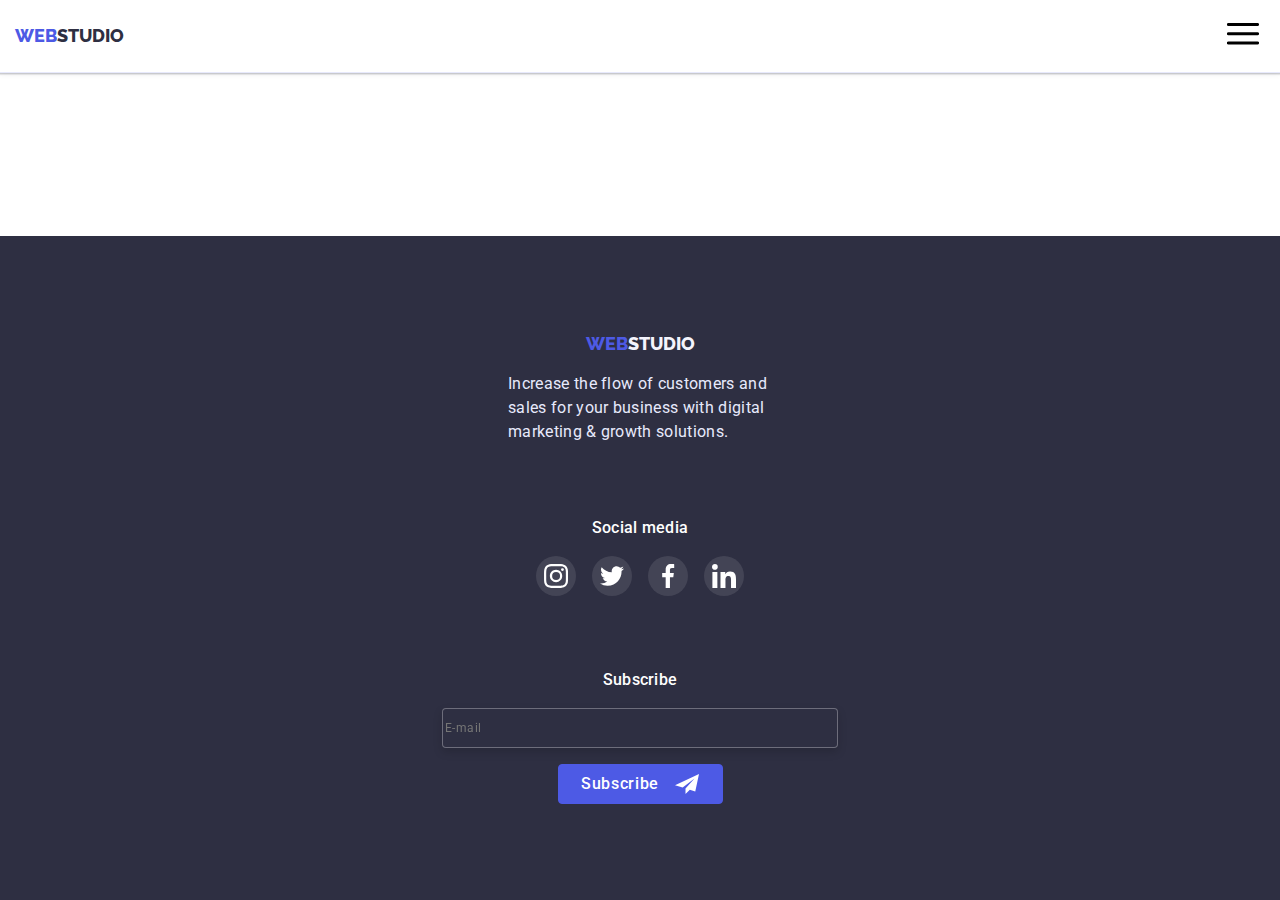
==== commit 3fbd76e0: "fix" ====
--- a/contacts.html
+++ b/contacts.html
@@ -19,7 +19,7 @@
   </head>
 
   <body>
-    <!-- <header class="header">
+    <header class="header">
       <div class="container header-container">
         <nav class="header-navigation">
           <a class="logo-navigation" href="./index.html"
@@ -52,8 +52,79 @@
             </li>
           </ul>
         </address>
+        <button type="button" class="menu-open" data-menu-open>
+          <svg class="menu-icon" width="32px" height="22px">
+            <use href="./images/icons.svg#icon-burger-menu"></use>
+          </svg>
+        </button>
       </div>
-    </header> -->
+      <div class="mob-menu is-hidden" data-menu>
+        <button type="button" class="menu-close" data-menu-close>
+          <svg class="modal-close-icon" width="8" height="8">
+            <use href="./images/icons.svg#icon-Vector"></use>
+          </svg>
+        </button>
+        <div class="container">
+          <div>
+            <ul class="mob-menu-list">
+              <li>
+                <a class="mob-menu-link active" href="./index.html">Studio</a>
+              </li>
+              <li>
+                <a class="mob-menu-link" href="./portfolio.html">Portfolio</a>
+              </li>
+              <li>
+                <a class="mob-menu-link" href="./contacts.html">Contacts</a>
+              </li>
+            </ul>
+          </div>
+          <address class="mob-menu-address">
+            <ul class="menu-address-list">
+              <li>
+                <a class="mob-tel-link" href="tel:+110001111111"
+                  >+11 (000) 111-11-11</a
+                >
+              </li>
+              <li>
+                <a class="mob-mail-link" href="mailto:info@devstudio.com"
+                  >info@devstudio.com</a
+                >
+              </li>
+            </ul>
+            <ul class="menu-soc-list list">
+              <li class="menu-soc-item">
+                <a class="menu-soc-link link" href="">
+                  <svg class="menu-soc-icon" width="24px" height="24px">
+                    <use href="./images/icons.svg#icon-instagram"></use>
+                  </svg>
+                </a>
+              </li>
+              <li class="menu-soc-item">
+                <a class="menu-soc-link link" href="">
+                  <svg class="menu-soc-icon" width="24px" height="24px">
+                    <use href="./images/icons.svg#icon-twitter"></use>
+                  </svg>
+                </a>
+              </li>
+              <li class="menu-soc-item">
+                <a class="menu-soc-link link" href="">
+                  <svg class="menu-soc-icon" width="24px" height="24px">
+                    <use href="./images/icons.svg#icon-facebook"></use>
+                  </svg>
+                </a>
+              </li>
+              <li class="menu-soc-item">
+                <a class="menu-soc-link link" href="">
+                  <svg class="menu-soc-icon" width="24px" height="24px">
+                    <use href="./images/icons.svg#icon-linkedin"></use>
+                  </svg>
+                </a>
+              </li>
+            </ul>
+          </address>
+        </div>
+      </div>
+    </header>
     <main></main>
     <!-- Page footer -->
     <footer class="footer">
@@ -100,7 +171,7 @@
             </li>
           </ul>
         </div>
-        <div>
+        <div class="footer-subscribe-item">
           <p class="footer-subscribe">Subscribe</p>
           <form class="footer-form">
             <input
@@ -115,9 +186,10 @@
                 <use href="./images/icons.svg#icon-Frame"></use>
               </svg>
             </button>
+          </form>
         </div>
       </div>
     </footer>
-    <script src="./js/modal.js"></script>
+    <script src="./js/menu.js"></script>
   </body>
 </html>
--- a/css/styles.css
+++ b/css/styles.css
@@ -91,6 +91,140 @@
     0px 1px 1px rgba(46, 47, 66, 0.16), 0px 1px 6px rgba(46, 47, 66, 0.08);
 }
 
+.header-list,
+.address-link {
+  display: none;
+}
+
+.menu-open {
+  border: none;
+  background: inherit;
+}
+
+.menu-icon {
+  stroke: black;
+}
+
+.mob-menu {
+  position: fixed;
+  top: 0;
+  z-index: 1;
+  width: 100%;
+  height: 100%;
+  background-color: #fff;
+  padding: 40px;
+  margin-left: auto;
+}
+
+.no-scroll {
+  overflow: hidden;
+}
+
+.mob-menu > .container {
+  height: 100%;
+  display: flex;
+  flex-direction: column;
+  justify-content: space-between;
+  overflow-y: auto;
+}
+
+.menu-close {
+  display: block;
+  width: 24px;
+  height: 24px;
+  border-radius: 50%;
+  background: var(--footer-text-color);
+  border: 1px solid rgba(0, 0, 0, 0.1);
+  margin-left: auto;
+  margin-bottom: 16px;
+  transition-property: background-color, fill;
+  transition-timing-function: cubic-bezier(0.4, 0, 0.2, 1);
+  transition-duration: 250ms;
+}
+
+.mob-menu-list {
+  font-weight: 700;
+  font-size: 36px;
+  line-height: 1.2;
+  letter-spacing: 0.02em;
+  color: #2e2f42;
+  margin-bottom: 24px;
+}
+
+.mob-menu-link {
+  display: block;
+  margin-bottom: 40px;
+  transition-property: color;
+  transition-timing-function: cubic-bezier(0.4, 0, 0.2, 1);
+  transition-duration: 250ms;
+}
+
+.mob-menu-link:not(:last-child) {
+  display: block;
+  margin-bottom: 284px;
+}
+
+.mob-menu-link:hover,
+:focus {
+  color: var(--pressed-state-color);
+}
+
+.mob-menu-address {
+  padding-bottom: 40px;
+}
+
+.menu-address-list {
+  margin-bottom: 48px;
+}
+
+.mob-mail-link {
+  font-style: normal;
+  font-weight: 500;
+  font-size: 20px;
+  line-height: 1.2;
+  letter-spacing: 0.02em;
+  color: #434455;
+}
+
+.mob-tel-link {
+  display: block;
+  font-style: normal;
+  font-weight: 600;
+  font-size: 36px;
+  line-height: 1.2;
+  margin-bottom: 40px;
+}
+
+.menu-soc-list {
+  display: flex;
+  justify-content: space-between;
+}
+
+.menu-soc-item {
+  width: 40px;
+  height: 40px;
+}
+
+.menu-soc-link {
+  display: flex;
+  align-items: center;
+  justify-content: center;
+  width: 100%;
+  height: 100%;
+  border-radius: 50%;
+  border-color: var(--active-states-color);
+  background-color: var(--active-states-color);
+  transition-property: background-color;
+  transition-timing-function: cubic-bezier(0.4, 0, 0.2, 1);
+  transition-duration: 250ms;
+}
+
+.menu-soc-icon {
+  width: 24px;
+  height: 24px;
+  fill: #fff;
+}
+
 .logo-navigation {
   font-family: "Raleway", sans-serif;
   font-weight: 800;
@@ -116,11 +250,6 @@
   margin-right: auto;
 }
 
-.header-list {
-  display: flex;
-  gap: 40px;
-}
-
 .header-list-item {
   position: relative;
 }
@@ -140,50 +269,6 @@
   bottom: -25px;
 }
 
-.header-address {
-  display: flex;
-  align-items: center;
-}
-
-.address-list {
-  display: flex;
-  gap: 40px;
-  font-style: normal;
-}
-
-.nav-link {
-  position: relative;
-  font-weight: 500;
-  font-size: 16px;
-  line-height: 1.5;
-  letter-spacing: 0.02em;
-  color: var(--secondary-text-color);
-  transition-property: color;
-  transition-timing-function: cubic-bezier(0.4, 0, 0.2, 1);
-  transition-duration: 250ms;
-}
-
-.nav-link:hover,
-.nav-link:focus,
-.nav-link.active {
-  color: var(--pressed-state-color);
-}
-
-.address-link:hover,
-.address-link:focus {
-  color: var(--pressed-state-color);
-}
-
-.address-link {
-  font-size: 16px;
-  line-height: 1.5;
-  letter-spacing: 0.02em;
-  color: var(--primary-text-color);
-  transition-property: color;
-  transition-timing-function: cubic-bezier(0.4, 0, 0.2, 1);
-  transition-duration: 250ms;
-}
-
 .hero-section {
   display: flex;
   align-items: center;
@@ -194,10 +279,18 @@
   margin-right: auto;
   margin-left: auto;
   background-color: var(--primary-bg-color);
-  background-image: var(--linear-gradient), url(../images/people-office.jpg);
-  background-repeat: no-repeat;
+  background-image: var(--linear-gradient), url(../images/hero_image_mobile.jpg);
   background-position: center;
   background-size: cover;
+}
+
+@media (min-device-pixel-ratio: 2),
+  (min-resolution: 192dpi),
+  (min-resolution: 2dppx) {
+  .hero-section {
+    background-image: var(--linear-gradient),
+      url(../images/hero_image_mobile_2x.jpg);
+  }
 }
 
 .hero-title {
@@ -946,307 +1039,3 @@
   visibility: hidden;
   pointer-events: none;
 }
-
-@media screen and (min-width: 480px) {
-  .container {
-    margin: 0 auto;
-    padding: 0 15px;
-  }
-
-  .hero-section {
-    min-height: 436px;
-  }
-
-  .hero-title {
-    text-align: center;
-    font-size: 36px;
-    line-height: 1.07;
-    letter-spacing: 0.02em;
-    color: #fff;
-    margin: 0 auto;
-    margin-bottom: 72px;
-  }
-
-  .features-list {
-    display: flex;
-    flex-wrap: wrap;
-    padding-bottom: 0;
-    width: calc((100% - 24) / 2);
-  }
-
-  .features-item:last-child {
-    padding-bottom: 96px;
-  }
-
-  .features-subtitle {
-    text-align: center;
-    font-weight: 700;
-    font-size: 36px;
-    line-height: 1.1;
-    letter-spacing: 0.02em;
-  }
-
-  .features-rectangle {
-    display: none;
-  }
-
-  .team-list {
-    gap: 72px 24px;
-  }
-
-  .customers-list {
-    margin: 0 auto;
-    max-width: 552px;
-  }
-
-  .filter-button-list {
-    max-width: 428px;
-  }
-
-  .modal {
-    width: 408px;
-  }
-}
-
-@media screen and (min-width: 768px) {
-  .banner-container {
-    margin: 0 auto;
-    padding: 0 15px;
-  }
-
-  .hero-section {
-    min-height: 436px;
-    width: 100%;
-  }
-
-  .hero-title {
-    max-width: 496px;
-    text-align: center;
-    font-size: 56px;
-    line-height: 1.07;
-    letter-spacing: 0.02em;
-    color: #fff;
-    margin-bottom: 40px;
-  }
-
-  .features-container {
-    max-width: 736px;
-    margin: 0 auto;
-  }
-
-  .features-list {
-    display: flex;
-    align-items: center;
-    justify-content: center;
-    flex-wrap: wrap;
-    min-width: 736px;
-  }
-
-  .features-item {
-    max-width: 356px;
-    width: calc((100% - 24) / 2);
-    padding-bottom: 72px;
-  }
-
-  .features-item:last-child {
-    padding-bottom: 72px;
-  }
-
-  .features-subtitle {
-    text-align: start;
-  }
-
-  .features-rectangle {
-    display: none;
-  }
-
-  .team-container {
-    margin: 0 auto;
-    max-width: 552px;
-  }
-
-  .team-list {
-    max-width: 100%;
-  }
-
-  .team-item {
-    width: calc((100% - 24px) / 2);
-  }
-
-  .customers-list {
-    flex-wrap: wrap;
-    max-width: 552px;
-    margin: 0 auto;
-  }
-
-  .filter-list {
-    display: flex;
-    flex-wrap: wrap;
-    gap: 72px 24px;
-    margin: 0 auto;
-  }
-
-  .filter-list-item {
-    width: calc((100% - 24px) / 2);
-  }
-
-  .filter-section {
-    padding-top: 64px;
-    padding-bottom: 96px;
-  }
-
-  .filter-button-list {
-    min-width: 586px;
-    justify-content: center;
-    margin-bottom: 64px;
-    max-width: 100%;
-  }
-
-  .footer-container {
-    flex-wrap: wrap;
-    flex-direction: row;
-    max-width: 552px;
-  }
-
-  .footer-section {
-    text-align: start;
-  }
-
-  .footer-soc-text {
-    text-align: start;
-  }
-
-  .footer-form {
-    flex-direction: row;
-    align-items: unset;
-  }
-
-  .footer-subscribe {
-    text-align: start;
-  }
-
-  .footer-email {
-    display: flex;
-    margin-right: 24px;
-    width: 264px;
-  }
-}
-@media screen and (min-width: 1200px) {
-  .container {
-    margin: 0 auto;
-    padding: 0 15px;
-    max-width: 1158px;
-  }
-
-  .team-section > .container {
-    max-width: 1158px;
-  }
-
-  .features-container {
-    max-width: 1158px;
-  }
-
-  .hero-section {
-    min-height: 600px;
-    max-width: 1440px;
-  }
-
-  .hero-title {
-    margin-bottom: 48px;
-  }
-
-  .features-section {
-    padding-bottom: 0;
-  }
-
-  .features-list {
-    max-width: 100%;
-    flex-wrap: nowrap;
-    padding-bottom: 120px;
-    gap: 24px;
-  }
-
-  .features-item:last-child {
-    padding-bottom: 0;
-  }
-
-  .features-rectangle {
-    display: flex;
-    align-items: center;
-    justify-content: center;
-    padding-bottom: 0;
-  }
-
-  .features-text {
-    font-weight: 400;
-    font-size: 16px;
-    line-height: 1.5;
-    letter-spacing: 0.02em;
-    color: #434455;
-  }
-
-  .team-list {
-    display: flex;
-    justify-content: center;
-    text-align: center;
-    background: var(--light-mode-bg);
-    gap: 24px;
-    flex-wrap: nowrap;
-  }
-
-  .filter-list {
-    display: flex;
-    justify-content: center;
-    flex-wrap: wrap;
-    gap: 48px 24px;
-  }
-
-  .features-item {
-    max-width: 264px;
-    padding-bottom: 0;
-  }
-
-  .filter-list-item {
-    width: calc((100% - 48px) / 3);
-  }
-
-  .features-subtitle {
-    text-align: start;
-    font-weight: 500;
-    font-size: 20px;
-    line-height: 1.2px;
-    letter-spacing: 0.02em;
-    color: #2e2f42;
-    padding: 8px 0;
-  }
-
-  .features-text {
-    font-size: 16px;
-    line-height: 1.5;
-    letter-spacing: 0.02em;
-    color: var(--primary-text-color);
-  }
-
-  .doing-section {
-    display: block;
-  }
-
-  .team-list {
-    display: flex;
-    text-align: center;
-    background: var(--light-mode-bg);
-    gap: 24px;
-  }
-
-  .customers-list {
-    max-width: 1158px;
-    margin: 0 auto;
-  }
-
-  .footer-container {
-    display: flex;
-    max-width: 1158px;
-    margin: 0 auto;
-    padding: 0 15px;
-  }
-}
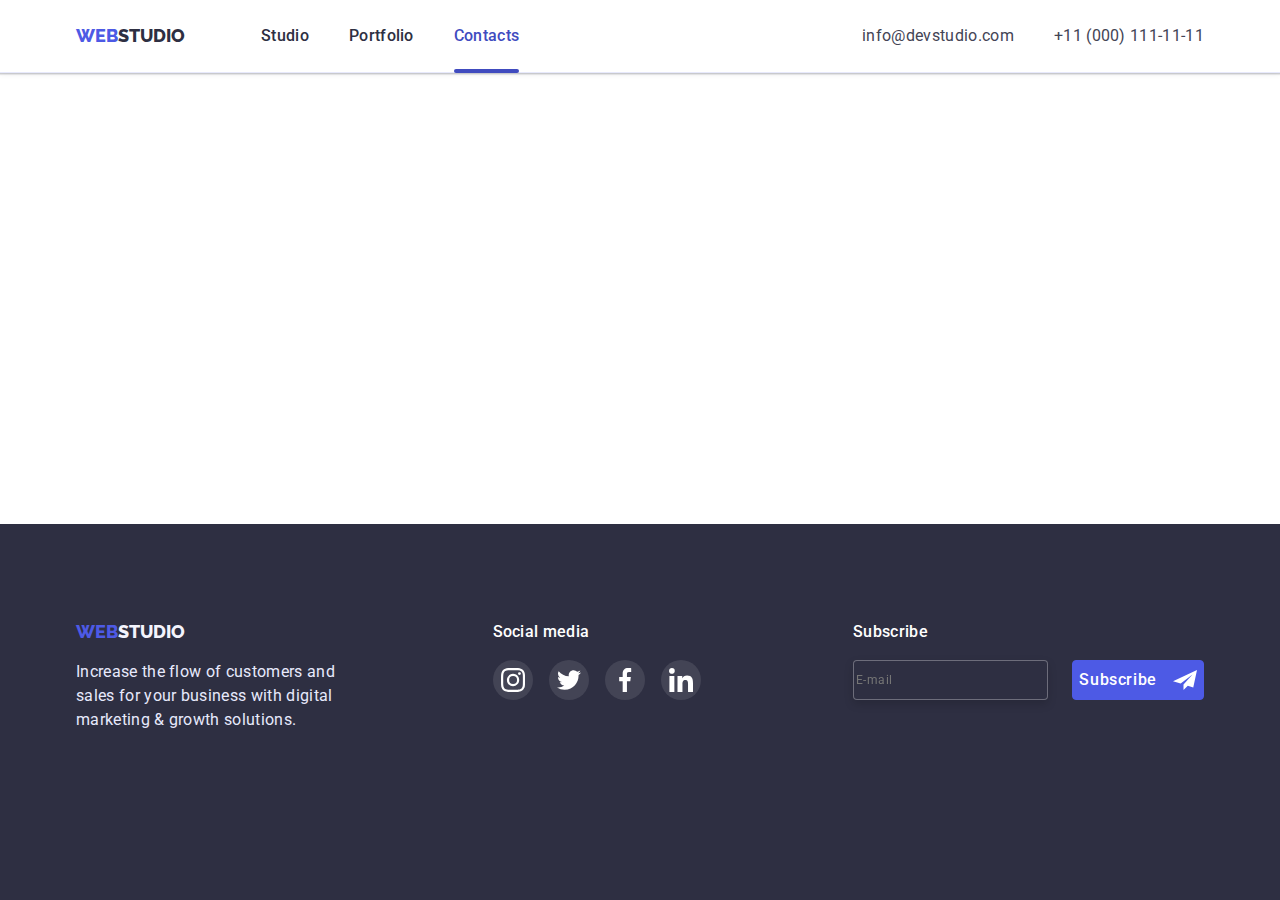
==== commit 86a6f0fb: "fix" ====
--- a/contacts.html
+++ b/contacts.html
@@ -16,6 +16,9 @@
       href="https://cdnjs.cloudflare.com/ajax/libs/modern-normalize/1.1.0/modern-normalize.min.css"
     />
     <link rel="stylesheet" href="./css/styles.css" />
+    <link rel="stylesheet" href="./css/mobile.css" />
+    <link rel="stylesheet" href="./css/tablet.css" />
+    <link rel="stylesheet" href="./css/desktop.css" />
   </head>
 
   <body>
--- a/css/mobile.css
+++ b/css/mobile.css
@@ -0,0 +1,80 @@
+@media screen and (min-width: 480px) {
+  .container {
+    margin: 0 auto;
+    padding: 0 15px;
+  }
+
+  .hero-section {
+    min-height: 436px;
+    background-image: var(--linear-gradient),
+      url(../images/hero_image_mobile.jpg);
+  }
+
+  @media (min-device-pixel-ratio: 2),
+    (min-resolution: 192dpi),
+    (min-resolution: 2dppx) {
+    .hero-section {
+      background-image: var(--linear-gradient),
+        url(../images/hero_image_mobile_2x.jpg);
+    }
+  }
+
+  .menu-open {
+    border: none;
+    background: inherit;
+  }
+
+  .menu-icon {
+    stroke: black;
+  }
+
+  .hero-title {
+    text-align: center;
+    font-size: 36px;
+    line-height: 1.07;
+    letter-spacing: 0.02em;
+    color: #fff;
+    margin: 0 auto;
+    margin-bottom: 72px;
+  }
+
+  .features-list {
+    display: flex;
+    flex-wrap: wrap;
+    padding-bottom: 0;
+    width: calc((100% - 24) / 2);
+  }
+
+  .features-item:last-child {
+    padding-bottom: 96px;
+  }
+
+  .features-subtitle {
+    text-align: center;
+    font-weight: 700;
+    font-size: 36px;
+    line-height: 1.1;
+    letter-spacing: 0.02em;
+  }
+
+  .features-rectangle {
+    display: none;
+  }
+
+  .team-list {
+    gap: 72px 24px;
+  }
+
+  .customers-list {
+    margin: 0 auto;
+    max-width: 552px;
+  }
+
+  .filter-button-list {
+    max-width: 428px;
+  }
+
+  .modal {
+    width: 408px;
+  }
+}
--- a/css/tablet.css
+++ b/css/tablet.css
@@ -0,0 +1,196 @@
+@media screen and (min-width: 768px) {
+  .header-list {
+    display: flex;
+    gap: 40px;
+  }
+
+  .menu-open {
+    display: none;
+  }
+
+  .header-list,
+  .address-link {
+    display: flex;
+  }
+
+  .header-address {
+    display: flex;
+    align-items: center;
+  }
+
+  .address-list {
+    display: flex;
+    justify-content: end;
+    flex-wrap: wrap;
+    font-style: normal;
+    max-width: 119px;
+  }
+
+  .nav-link {
+    position: relative;
+    font-weight: 500;
+    font-size: 16px;
+    line-height: 1.5;
+    letter-spacing: 0.02em;
+    color: var(--secondary-text-color);
+    transition-property: color;
+    transition-timing-function: cubic-bezier(0.4, 0, 0.2, 1);
+    transition-duration: 250ms;
+  }
+
+  .nav-link:hover,
+  .nav-link:focus,
+  .nav-link.active {
+    color: var(--pressed-state-color);
+  }
+
+  .address-link:hover,
+  .address-link:focus {
+    color: var(--pressed-state-color);
+  }
+
+  .address-link {
+    font-weight: 400;
+    font-size: 12px;
+    line-height: 1.3;
+    letter-spacing: 0.04em;
+    color: #434455;
+    color: var(--primary-text-color);
+    transition-property: color;
+    transition-timing-function: cubic-bezier(0.4, 0, 0.2, 1);
+    transition-duration: 250ms;
+  }
+
+  .banner-container {
+    margin: 0 auto;
+    padding: 0 15px;
+  }
+
+  .container {
+    margin: 0 auto;
+    padding: 0 15px;
+    max-width: 736px;
+  }
+
+  .hero-section {
+    min-height: 436px;
+    width: 100%;
+    background-image: var(--linear-gradient), url(../images/hero_image_tab.jpg);
+  }
+
+  @media (min-device-pixel-ratio: 2),
+    (min-resolution: 192dpi),
+    (min-resolution: 2dppx) {
+    .hero-section {
+      background-image: var(--linear-gradient),
+        url(../images/hero_image_tab_2x.jpg);
+    }
+  }
+
+  .hero-title {
+    max-width: 496px;
+    text-align: center;
+    font-size: 56px;
+    line-height: 1.07;
+    letter-spacing: 0.02em;
+    color: #fff;
+    margin-bottom: 40px;
+  }
+
+  .features-container {
+    max-width: 736px;
+    margin: 0 auto;
+  }
+
+  .features-list {
+    display: flex;
+    align-items: center;
+    justify-content: center;
+    flex-wrap: wrap;
+    min-width: 736px;
+  }
+
+  .features-item {
+    max-width: 356px;
+    width: calc((100% - 24) / 2);
+    padding-bottom: 72px;
+  }
+
+  .features-item:last-child {
+    padding-bottom: 72px;
+  }
+
+  .features-subtitle {
+    text-align: start;
+    align-items: center;
+  }
+
+  .features-rectangle {
+    display: none;
+  }
+
+  .team-list {
+    max-width: 100%;
+  }
+
+  .team-item {
+    width: calc((100% - 24px) / 2);
+  }
+
+  .customers-list {
+    flex-wrap: wrap;
+    max-width: 552px;
+    margin: 0 auto;
+  }
+
+  .filter-list {
+    display: flex;
+    flex-wrap: wrap;
+    gap: 72px 24px;
+    margin: 0 auto;
+  }
+
+  .filter-list-item {
+    width: calc((100% - 24px) / 2);
+  }
+
+  .filter-section {
+    padding-top: 64px;
+    padding-bottom: 96px;
+  }
+
+  .filter-button-list {
+    min-width: 586px;
+    justify-content: center;
+    margin-bottom: 64px;
+    max-width: 100%;
+  }
+
+  .footer-container {
+    flex-wrap: wrap;
+    flex-direction: row;
+    max-width: 552px;
+  }
+
+  .footer-section {
+    text-align: start;
+  }
+
+  .footer-soc-text {
+    text-align: start;
+  }
+
+  .footer-form {
+    flex-direction: row;
+    align-items: unset;
+  }
+
+  .footer-subscribe {
+    text-align: start;
+  }
+
+  .footer-email {
+    display: flex;
+    margin-right: 24px;
+  }
+}
--- a/css/desktop.css
+++ b/css/desktop.css
@@ -0,0 +1,179 @@
+@media screen and (min-width: 1200px) {
+  .container {
+    margin: 0 auto;
+    padding: 0 15px;
+    max-width: 1158px;
+  }
+  
+  .header-list,
+  .address-link {
+    display: flex;
+  }
+
+  .header-address {
+    display: flex;
+    align-items: center;
+  }
+
+  .address-list {
+    display: flex;
+    gap: 40px;
+    font-style: normal;
+    max-width: 100%;
+  }
+
+  .nav-link {
+    position: relative;
+    font-weight: 500;
+    font-size: 16px;
+    line-height: 1.5;
+    letter-spacing: 0.02em;
+    color: var(--secondary-text-color);
+    transition-property: color;
+    transition-timing-function: cubic-bezier(0.4, 0, 0.2, 1);
+    transition-duration: 250ms;
+  }
+
+  .nav-link:hover,
+  .nav-link:focus,
+  .nav-link.active {
+    color: var(--pressed-state-color);
+  }
+
+  .address-link:hover,
+  .address-link:focus {
+    color: var(--pressed-state-color);
+  }
+
+  .address-link {
+    font-size: 16px;
+    line-height: 1.5;
+    letter-spacing: 0.02em;
+    color: var(--primary-text-color);
+    transition-property: color;
+    transition-timing-function: cubic-bezier(0.4, 0, 0.2, 1);
+    transition-duration: 250ms;
+  }
+
+  .team-section > .container {
+    max-width: 1158px;
+  }
+
+  .hero-section {
+    min-height: 600px;
+    max-width: 1440px;
+    background-image: var(--linear-gradient), url(../images/people-office.jpg);
+  }
+
+  @media (min-device-pixel-ratio: 2),
+    (min-resolution: 192dpi),
+    (min-resolution: 2dppx) {
+    .hero-section {
+      background-image: var(--linear-gradient),
+        url(../images/people-office_2x.jpg);
+    }
+  }
+
+  .hero-title {
+    margin-bottom: 48px;
+  }
+
+  .features-section {
+    padding-bottom: 0;
+  }
+
+  .features-list {
+    max-width: 100%;
+    flex-wrap: nowrap;
+    padding-bottom: 120px;
+    gap: 24px;
+  }
+
+  .features-item:last-child {
+    padding-bottom: 0;
+  }
+
+  .features-rectangle {
+    display: flex;
+    align-items: center;
+    justify-content: center;
+    padding-bottom: 0;
+  }
+
+  .features-text {
+    font-weight: 400;
+    font-size: 16px;
+    line-height: 1.5;
+    letter-spacing: 0.02em;
+    color: #434455;
+  }
+
+  .team-list {
+    display: flex;
+    justify-content: center;
+    text-align: center;
+    background: var(--light-mode-bg);
+    gap: 24px;
+    flex-wrap: nowrap;
+  }
+
+  .filter-list {
+    display: flex;
+    justify-content: center;
+    flex-wrap: wrap;
+    gap: 48px 24px;
+  }
+
+  .features-item {
+    max-width: 264px;
+    padding-bottom: 0;
+  }
+
+  .filter-list-item {
+    width: calc((100% - 48px) / 3);
+  }
+
+  .features-subtitle {
+    text-align: start;
+    font-weight: 500;
+    font-size: 20px;
+    line-height: 1.2px;
+    letter-spacing: 0.02em;
+    color: #2e2f42;
+    padding: 8px 0;
+  }
+
+  .features-text {
+    font-size: 16px;
+    line-height: 1.5;
+    letter-spacing: 0.02em;
+    color: var(--primary-text-color);
+  }
+
+  .doing-section {
+    display: block;
+  }
+
+  .team-list {
+    display: flex;
+    text-align: center;
+    background: var(--light-mode-bg);
+    gap: 24px;
+  }
+
+  .customers-list {
+    max-width: 1158px;
+    margin: 0 auto;
+  }
+
+  .footer-container {
+    display: flex;
+    max-width: 1158px;
+    margin: 0 auto;
+    padding: 0 15px;
+  }
+
+  .footer-section {
+    margin: 0;
+  }
+}
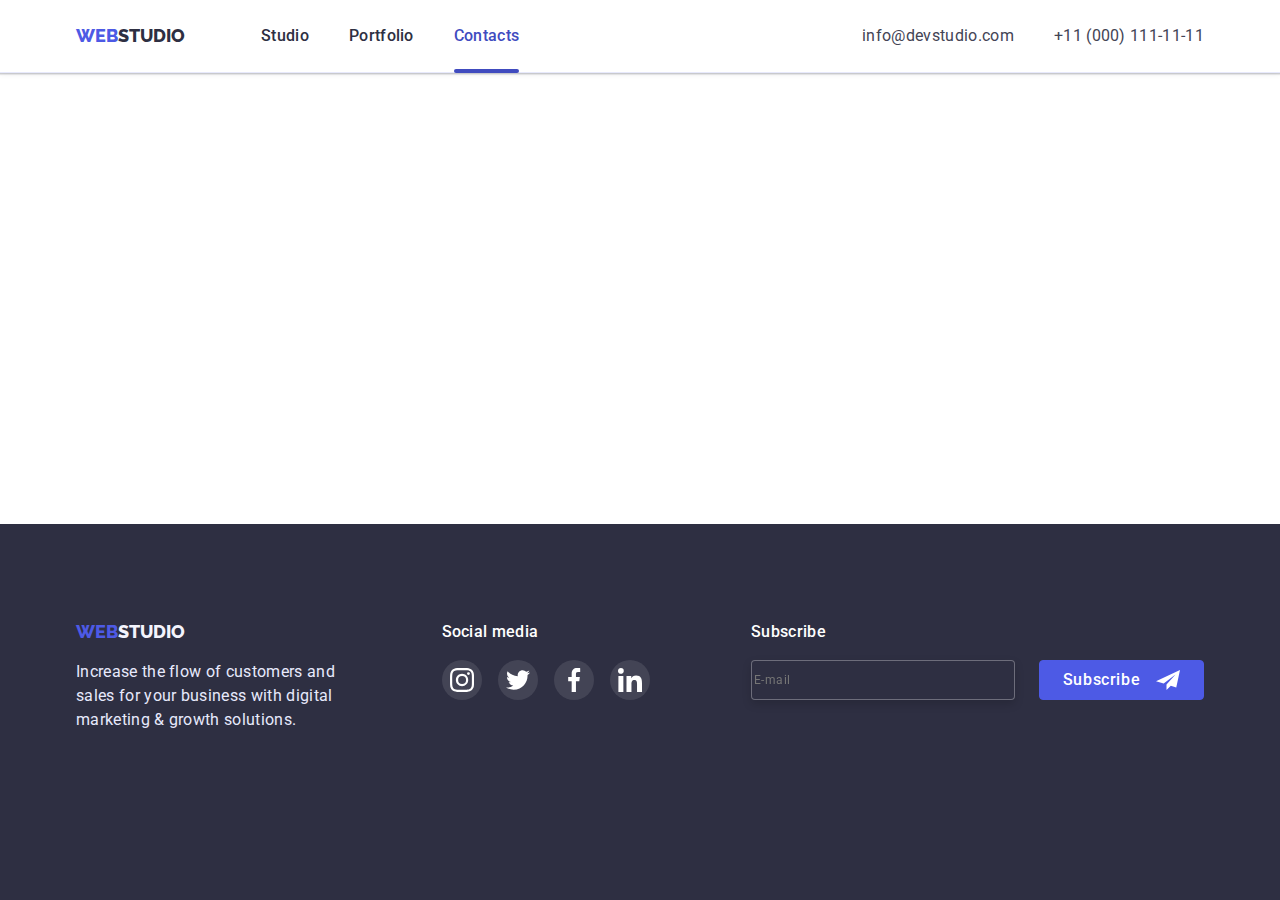
==== commit 63d2ee96: "fix" ====
--- a/contacts.html
+++ b/contacts.html
@@ -71,13 +71,13 @@
           <div>
             <ul class="mob-menu-list">
               <li>
-                <a class="mob-menu-link active" href="./index.html">Studio</a>
+                <a class="mob-menu-link" href="./index.html">Studio</a>
               </li>
               <li>
                 <a class="mob-menu-link" href="./portfolio.html">Portfolio</a>
               </li>
               <li>
-                <a class="mob-menu-link" href="./contacts.html">Contacts</a>
+                <a class="mob-menu-link active" href="./contacts.html">Contacts</a>
               </li>
             </ul>
           </div>
--- a/css/styles.css
+++ b/css/styles.css
@@ -82,6 +82,7 @@
 .container {
   margin: 0 auto;
   padding: 0 15px;
+  max-width: 426px;
 }
 
 .header {
@@ -113,7 +114,7 @@
   height: 100%;
   background-color: #fff;
   padding: 40px;
-  margin-left: auto;
+  margin: 0 auto;
 }
 
 .no-scroll {
@@ -126,6 +127,8 @@
   flex-direction: column;
   justify-content: space-between;
   overflow-y: auto;
+  max-width: 426px;
+  margin: 0 auto;
 }
 
 .menu-close {
@@ -142,21 +145,25 @@
   transition-duration: 250ms;
 }
 
-.mob-menu-list {
+.mob-menu-list li:not(:last-child) {
+  margin-bottom: 40px;
+}
+
+.mob-menu-link {
+  display: block;
   font-weight: 700;
   font-size: 36px;
   line-height: 1.2;
   letter-spacing: 0.02em;
   color: #2e2f42;
-  margin-bottom: 24px;
-}
-
-.mob-menu-link {
-  display: block;
-  margin-bottom: 40px;
+  color: #2E2F42;
   transition-property: color;
   transition-timing-function: cubic-bezier(0.4, 0, 0.2, 1);
   transition-duration: 250ms;
+}
+
+.mob-menu-link.active {
+  color: #404BBF;
 }
 
 .mob-menu-link:not(:last-child) {
@@ -190,9 +197,10 @@
   display: block;
   font-style: normal;
   font-weight: 600;
-  font-size: 36px;
+  font-size: 20px;
   line-height: 1.2;
   margin-bottom: 40px;
+  color: #4D5AE5;
 }
 
 .menu-soc-list {
@@ -232,7 +240,6 @@
   line-height: 1.33;
   text-transform: uppercase;
   color: #4d5ae5;
-  margin-right: 76px;
 }
 
 .logo {
@@ -328,11 +335,13 @@
 }
 
 .features-section {
-  padding-top: 120px;
+  padding: 96px 0;
 }
 
 .features-container {
   padding: 0 15px;
+  margin: 0 auto;
+  max-width: 426px;
 }
 
 .features-rectangle {
@@ -366,16 +375,15 @@
 .features-list {
   display: flex;
   flex-wrap: wrap;
-  max-width: 428px;
-  margin: 0 auto;
-}
-
-.features-item {
-  padding-bottom: 72px;
-}
-
-.features-item:last-child {
-  padding-bottom: 96px;
+  margin: 0 auto;
+}
+
+.features-item:not(:last-child) {
+  margin-bottom: 72px;
+}
+
+.features-list {
+  padding-bottom: 0;
 }
 
 .features-subtitle {
@@ -416,8 +424,8 @@
 }
 
 .team-section {
-  padding-top: 120px;
-  padding-bottom: 120px;
+  padding-top: 96px;
+  padding-bottom: 128px;
   background-color: var(--light-mode-bg);
 }
 
@@ -503,8 +511,7 @@
 }
 
 .customers-section {
-  padding-top: 130px;
-  padding-bottom: 120px;
+  padding: 96px 0;
 }
 
 .customers-title {
@@ -694,13 +701,14 @@
   top: 50%;
   left: 50%;
   transform: translate(-50%, -50%);
-  width: 392px;
+  max-width: 392px;
+  width: 85%;
   min-height: 576px;
   background: #fcfcfc;
   box-shadow: 0px 1px 1px rgba(0, 0, 0, 0.14), 0px 1px 3px rgba(0, 0, 0, 0.12),
     0px 2px 1px rgba(0, 0, 0, 0.2);
   border-radius: 4px;
-  padding: 24px;
+  padding: 24px;  
 }
 
 .modal-close {
@@ -888,14 +896,12 @@
 .footer-container {
   display: flex;
   flex-direction: column;
-  max-width: 1158px;
+  max-width: 426px;
   margin: 0 auto;
   padding: 0 15px;
 }
 
 .footer-section {
-  margin-right: 120px;
-  margin: 0 auto;
   text-align: center;
 }
 
@@ -922,7 +928,7 @@
   color: var(--footer-text-color);
   width: 264px;
   text-align: start;
-  padding-bottom: 72px;
+  margin: 0 auto;
 }
 
 .footer-soc-section {
@@ -942,7 +948,7 @@
 .footer-soc-list {
   display: flex;
   gap: 16px;
-  padding-bottom: 72px;
+  margin-bottom: 72px;
 }
 
 .footer-soc-item {
--- a/css/mobile.css
+++ b/css/mobile.css
@@ -2,6 +2,7 @@
   .container {
     margin: 0 auto;
     padding: 0 15px;
+    max-width: 426px;
   }
 
   .hero-section {
@@ -38,15 +39,10 @@
     margin-bottom: 72px;
   }
 
-  .features-list {
+  .features-list:last-child {
     display: flex;
     flex-wrap: wrap;
     padding-bottom: 0;
-    width: calc((100% - 24) / 2);
-  }
-
-  .features-item:last-child {
-    padding-bottom: 96px;
   }
 
   .features-subtitle {
@@ -61,20 +57,29 @@
     display: none;
   }
 
+  .doing-img {
+    width: 360px;
+  }
+
+  .team-container {
+    max-width: 426px;
+    margin: 0 auto;
+  }
+
   .team-list {
     gap: 72px 24px;
-  }
-
-  .customers-list {
-    margin: 0 auto;
-    max-width: 552px;
   }
 
   .filter-button-list {
     max-width: 428px;
   }
 
-  .modal {
-    width: 408px;
+  .modal-close:is(:hover, :focus) {
+    background-color: var(--active-states-color);
+    fill: #fff;
+  }
+
+  .footer-text {
+    margin-bottom: 72px;
   }
 }
--- a/css/tablet.css
+++ b/css/tablet.css
@@ -1,4 +1,9 @@
 @media screen and (min-width: 768px) {
+  .container {
+    max-width: 766px;
+    margin: 0 auto;
+  }
+
   .header-list {
     display: flex;
     gap: 40px;
@@ -11,6 +16,10 @@
   .header-list,
   .address-link {
     display: flex;
+  }
+
+  .logo-navigation {
+    margin-right: 120px;
   }
 
   .header-address {
@@ -61,11 +70,6 @@
     transition-duration: 250ms;
   }
 
-  .banner-container {
-    margin: 0 auto;
-    padding: 0 15px;
-  }
-
   .container {
     margin: 0 auto;
     padding: 0 15px;
@@ -97,27 +101,23 @@
     margin-bottom: 40px;
   }
 
-  .features-container {
-    max-width: 736px;
-    margin: 0 auto;
+  .features-section .container {
+    padding: 0;
   }
 
   .features-list {
     display: flex;
-    align-items: center;
     justify-content: center;
     flex-wrap: wrap;
-    min-width: 736px;
+    gap: 24px;
   }
 
   .features-item {
-    max-width: 356px;
-    width: calc((100% - 24) / 2);
-    padding-bottom: 72px;
-  }
-
-  .features-item:last-child {
-    padding-bottom: 72px;
+    max-width: 350px;
+  }
+
+  .features-item:nth-child(n + 3) {
+    margin-bottom: 0;
   }
 
   .features-subtitle {
@@ -129,6 +129,16 @@
     display: none;
   }
 
+  .team-container {
+    max-width: 552px;
+    margin: 0 auto;
+  }
+
+  .team-section {
+    padding-top: 96px;
+    padding-bottom: 104px;
+  }
+
   .team-list {
     max-width: 100%;
   }
@@ -141,6 +151,7 @@
     flex-wrap: wrap;
     max-width: 552px;
     margin: 0 auto;
+    gap: 24px;
   }
 
   .filter-list {
@@ -166,6 +177,11 @@
     max-width: 100%;
   }
 
+  .modal-close:is(:hover, :focus) {
+    background-color: var(--active-states-color);
+    fill: #fff;
+  }
+
   .footer-container {
     flex-wrap: wrap;
     flex-direction: row;
@@ -192,5 +208,6 @@
   .footer-email {
     display: flex;
     margin-right: 24px;
+    width: 264px;
   }
 }
--- a/css/desktop.css
+++ b/css/desktop.css
@@ -4,7 +4,11 @@
     padding: 0 15px;
     max-width: 1158px;
   }
-  
+
+  .logo-navigation {
+    margin-right: 76px;
+  }
+
   .header-list,
   .address-link {
     display: flex;
@@ -161,11 +165,6 @@
     gap: 24px;
   }
 
-  .customers-list {
-    max-width: 1158px;
-    margin: 0 auto;
-  }
-
   .footer-container {
     display: flex;
     max-width: 1158px;
